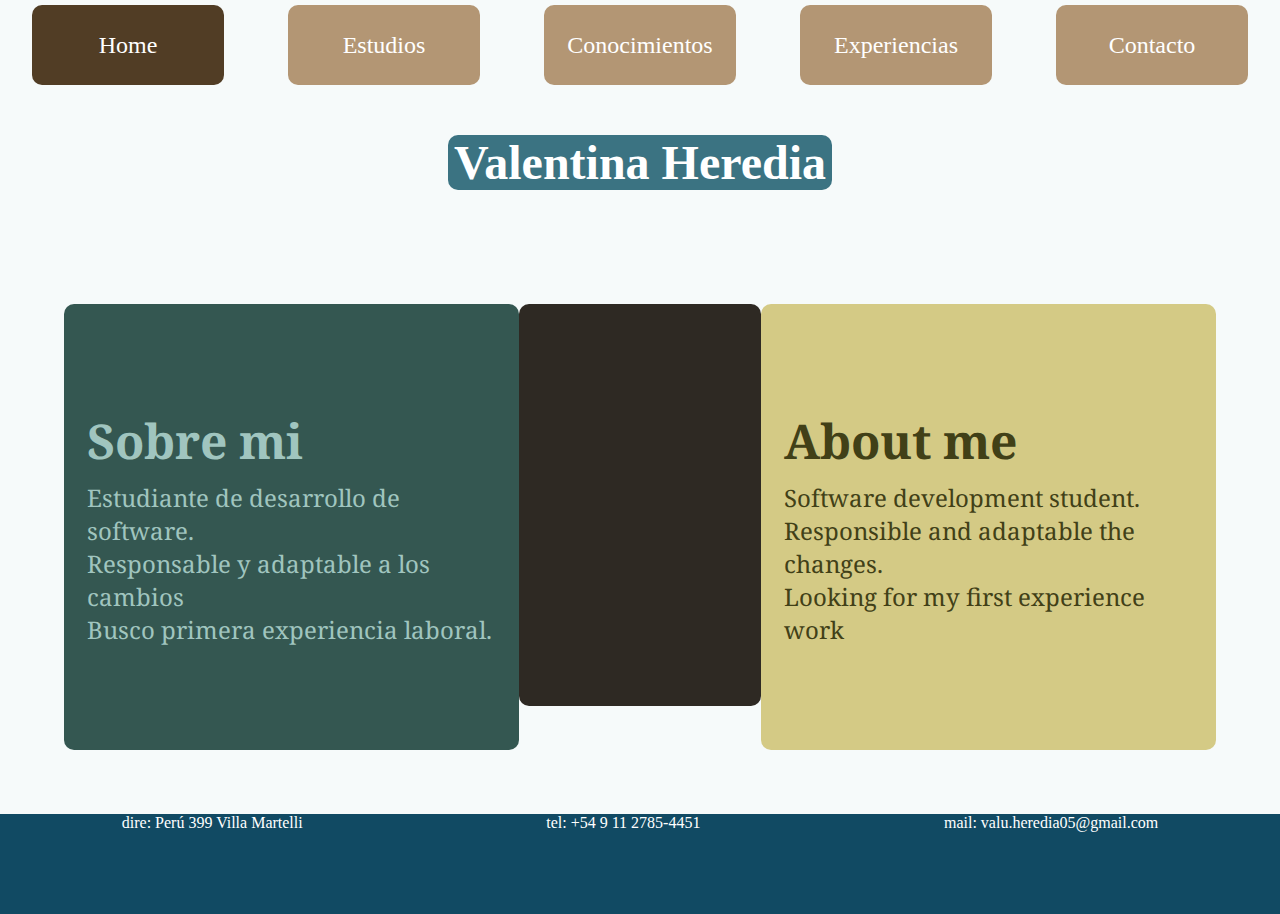
==== index.html @ 29e3e69a "se termina el css" ====
<!DOCTYPE html>
<html lang="en">
<head>
    <meta charset="UTF-8">
    <meta http-equiv="X-UA-Compatible" content="IE=edge">
    <meta name="viewport" content="width=device-width, initial-scale=1.0">
    <title>Curriculum</title>    
    <link rel="stylesheet" href="./css/style.css">

</head>
<body>
    <nav>
        <ul class="navbar">
            <li class="here">
                <a class="home" href="./index.html">Home</a>
            </li>
            <li>
                <a class="estudios" href="./estudios.html">Estudios</a>
            </li>
            <li>
                <a class="conocimientos" href="./conocimientos.html">Conocimientos</a>
            </li>
            <li>
                <a class="experiencia" href="./Experiencias.html">Experiencias</a>
            </li>
            <li>
                <a class="contacto" href="./contacto.html">Contacto</a>
            </li>
        </ul>
    </nav>
    <main>
        <h1>Valentina Heredia</h1>
        <div class="conteiner-inicio">
            <div class="box-esp-inicio box-inicio">
                <h3 class="title-inicio">Sobre mi</h3>
                <p>Estudiante de desarrollo de software.</p>
                <p>Responsable y adaptable a los cambios</p>
                <p>Busco primera experiencia laboral.</p>
            </div>
            <div class="img-wrap box-img justify-img">
                <img src="https://i.pinimg.com/564x/f8/66/48/f866481994d2c8a72a09080065ceb538.jpg" alt="" width="175px">
            </div>
            <div class="box-eng-inicio box-inicio">
                <h3 class="title-inicio">About me</h3>
                <p>Software development student.</p>
                <p>Responsible and adaptable the changes.</p>
                <p>Looking for my first experience work</p>
            </div>
        </div>
    </main>
    <footer>
        <div class="footer">
            <p>dire: Perú 399 Villa Martelli</p>
            <p>tel: +54 9 11 2785-4451</p>
            <p>mail: valu.heredia05@gmail.com</p>
        </div>
    </footer>
</body>
</html>
---- css/style.css ----
@import url('https://fonts.googleapis.com/css2?family=Noto+Serif&family=Open+Sans:wght@300&family=PT+Serif&display=swap');
*{
    padding: 0;
    margin: 0;
}

body{
    background-color: #f6fafa;
}

h1{
    text-align: center;
}

/* css navbar */

.navbar{
    display: flex;
    justify-content: space-around;
}

nav ul li {
    list-style: none;
    background-color: #B39674;
    width: 15%;
    height: 80px;
    margin-top: 5px;
    border-radius: 10px;
    text-align: center;
    display: flex;
    align-items: center;
    justify-content: center;
}

nav ul li a{
    text-decoration: none;
    font-size: 1.5em;
    color: white;

}

.here{
    background-color: #513D25;
}

.home{
    padding: 10% 36% 10% 36%;
}

.estudios{
    padding: 10% 31% 10% 31%;
}

.conocimientos{
    padding: 10% 18% 10% 18%;
}

.experiencia{
    padding: 10% 22% 10% 22%;
}

.contacto{
    padding: 10% 30% 10% 30%;
}

/* Fin de navbar */

/* Comienzo footer */
.footer{
    display: flex;
    flex-direction: row;
    justify-content: space-around;
    background-color: #114A63;
    color: white;
    height: 100px;
}

/* Css paginas general */

.conteiner{
    display: flex;
    flex-direction: row;
    justify-content: space-around;
    margin-top: 50px;
    margin-bottom: 50px;
}

.box-esp{
    background-color: #345751;
    border-radius: 10px;
    color: rgb(160, 197, 191);
    font-size: 1.5em;
    width: 507px;
    height: 517px;
    font-family: 'Noto Serif', serif;
}

.box-eng{
    background-color: #D4CA85;
    border-radius: 10px;
    color: rgb(65, 64, 23);
    font-size: 1.5em;
    width: 507px;
    height: 517px;
    font-family: 'Noto Serif', serif;
}

.box-cont{
    background-color: #448D84;
    width: 507px;
    height: 508px;
    border-radius: 10px;
    font-family: 'Noto Serif', serif;
    font-size: 1.5em;
    color: rgb(208, 224, 222);
}

h1{
    margin-top: 50px;
    margin-bottom: 50px;
    background-color: #3B7382;
    border-radius: 10px;
    margin-left: 35%;
    margin-right: 35%;
    color: white;
    font-size: 3em;
}

/* box por pagina */

.box-conocimiento{
    padding: 2%;
    display: flex;
    flex-direction: column;
    justify-content: space-between;
}

.conteiner-contacto{
    display: flex;
    justify-content: center;
    margin-top: 50px;
    margin-bottom: 50px;
}

.box-contacto{
    padding: 2%;
    display: flex;
    flex-direction: column;
    justify-content: space-between;
}

.box-estudios{
    display: flex;
    flex-direction: column;
    padding: 2%;
    justify-content: center;
}

.title-estudios{
    margin-top: 50px;
}

.box-experiencia{
    display: flex;
    flex-direction: column;
    padding: 2%;
    font-size: 1.8em;
    justify-content: center;
}

.text-experiencia{
    margin-top:50px;
}

/* Inicio */

.box-img{
    background-color: #2E2923;
    width: 300px;
    height: 402px;
    border-radius: 10px;
    display: flex;
    justify-content: center;
    align-items: center;
    order: 0;
}

.box-inicio{
    flex-direction: column;
    display: flex;
    padding: 2%;
    justify-content: center;
}

.title-inicio{
    font-size: 2em;
    margin-bottom: 2%;
}
.box-esp-inicio{
    background-color: #345751;
    border-radius: 10px;
    color: rgb(160, 197, 191);
    font-size: 1.5em;
    width: 507px;
    height: 400px;
    font-family: 'Noto Serif', serif;
    order: 0;
}

.box-eng-inicio{
    background-color: #D4CA85;
    border-radius: 10px;
    color: rgb(65, 64, 23);
    font-size: 1.5em;
    width: 507px;
    height: 400px;
    font-family: 'Noto Serif', serif;
    order: 0;
}

.conteiner-inicio{
    display: flex;
    flex-direction: row;
    justify-content: space-around;
    padding: 5%;
}
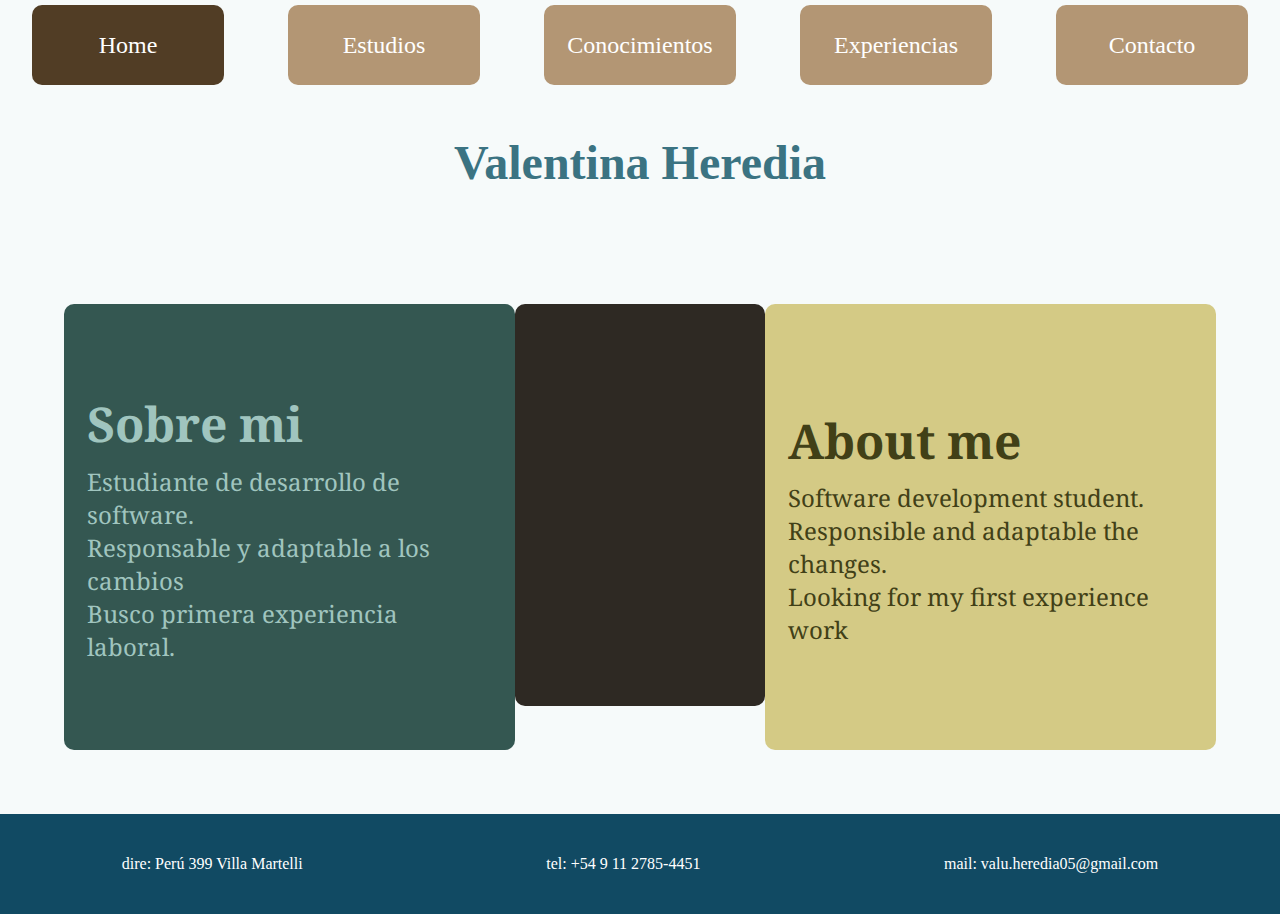
==== commit 88b8e8d3: "responsive" ====
--- a/index.html
+++ b/index.html
@@ -37,8 +37,8 @@
                 <p>Responsable y adaptable a los cambios</p>
                 <p>Busco primera experiencia laboral.</p>
             </div>
-            <div class="img-wrap box-img justify-img">
-                <img src="https://i.pinimg.com/564x/f8/66/48/f866481994d2c8a72a09080065ceb538.jpg" alt="" width="175px">
+            <div class="box-img">
+                <img src="https://i.pinimg.com/564x/f8/66/48/f866481994d2c8a72a09080065ceb538.jpg" alt="" width="250px">
             </div>
             <div class="box-eng-inicio box-inicio">
                 <h3 class="title-inicio">About me</h3>
--- a/css/style.css
+++ b/css/style.css
@@ -70,6 +70,7 @@
     display: flex;
     flex-direction: row;
     justify-content: space-around;
+    align-items: center;
     background-color: #114A63;
     color: white;
     height: 100px;
@@ -118,11 +119,7 @@
 h1{
     margin-top: 50px;
     margin-bottom: 50px;
-    background-color: #3B7382;
-    border-radius: 10px;
-    margin-left: 35%;
-    margin-right: 35%;
-    color: white;
+    color: #3B7382;
     font-size: 3em;
 }
 
@@ -224,3 +221,120 @@
     justify-content: space-around;
     padding: 5%;
 }
+
+/* Responsive */
+
+@media (max-width:1000px){
+
+    .conteiner-inicio{
+        display: flex;
+        flex-direction: column;
+        align-items: center;
+    }
+
+    .box-esp-inicio{
+        font-size: 1em;
+        order: 2;
+        margin: 25px;
+    }
+    .box-eng-inicio{
+        font-size: 1em;
+        order:3;
+        margin: 25px;
+    }
+    .box-img{
+        order:1;
+        margin: 25px;
+    }    
+
+}
+@media (max-width:600px){
+
+    .navbar{
+        display: flex;
+        flex-direction: column;
+    }
+
+    nav ul li {
+        width: 100%;
+        height: 80px;
+        margin-top: 5px;
+        border-radius: 10px;
+        text-align: center;
+        display: flex;
+        align-items: center;
+        justify-content: center;
+    }
+    
+    nav ul li a{
+        text-decoration: none;
+        font-size: 1.5em;
+        color: white;
+    
+    }
+
+    .home{
+        padding: 5% 40% 5% 40%;
+    }
+    
+    .estudios{
+        padding: 5% 35% 5% 35%;
+    }
+    
+    .conocimientos{
+        padding: 5% 20% 5% 20%;
+    }
+    
+    .experiencia{
+        padding: 5% 26% 5% 26%;
+    }
+    
+    .contacto{
+        padding: 5% 35% 5% 35%;
+    }
+
+    .footer{
+        flex-direction: column;
+        align-items: center;
+        height: 100px;
+    }
+
+    .conteiner{
+        display: flex;
+        flex-direction: column;
+        justify-content: space-around;
+        margin-top: 50px;
+        margin-bottom: 50px;
+    } 
+    
+    .box-esp{
+    background-color: #345751;
+    border-radius: 10px;
+    color: rgb(160, 197, 191);
+    font-size: 1.5em;
+    width: 507px;
+    height: 517px;
+    font-family: 'Noto Serif', serif;
+}
+
+.box-eng{
+    background-color: #D4CA85;
+    border-radius: 10px;
+    color: rgb(65, 64, 23);
+    font-size: 1.5em;
+    width: 507px;
+    height: 517px;
+    font-family: 'Noto Serif', serif;
+}
+
+.box-cont{
+    background-color: #448D84;
+    width: 507px;
+    height: 508px;
+    border-radius: 10px;
+    font-family: 'Noto Serif', serif;
+    font-size: 1.5em;
+    color: rgb(208, 224, 222);
+}
+
+}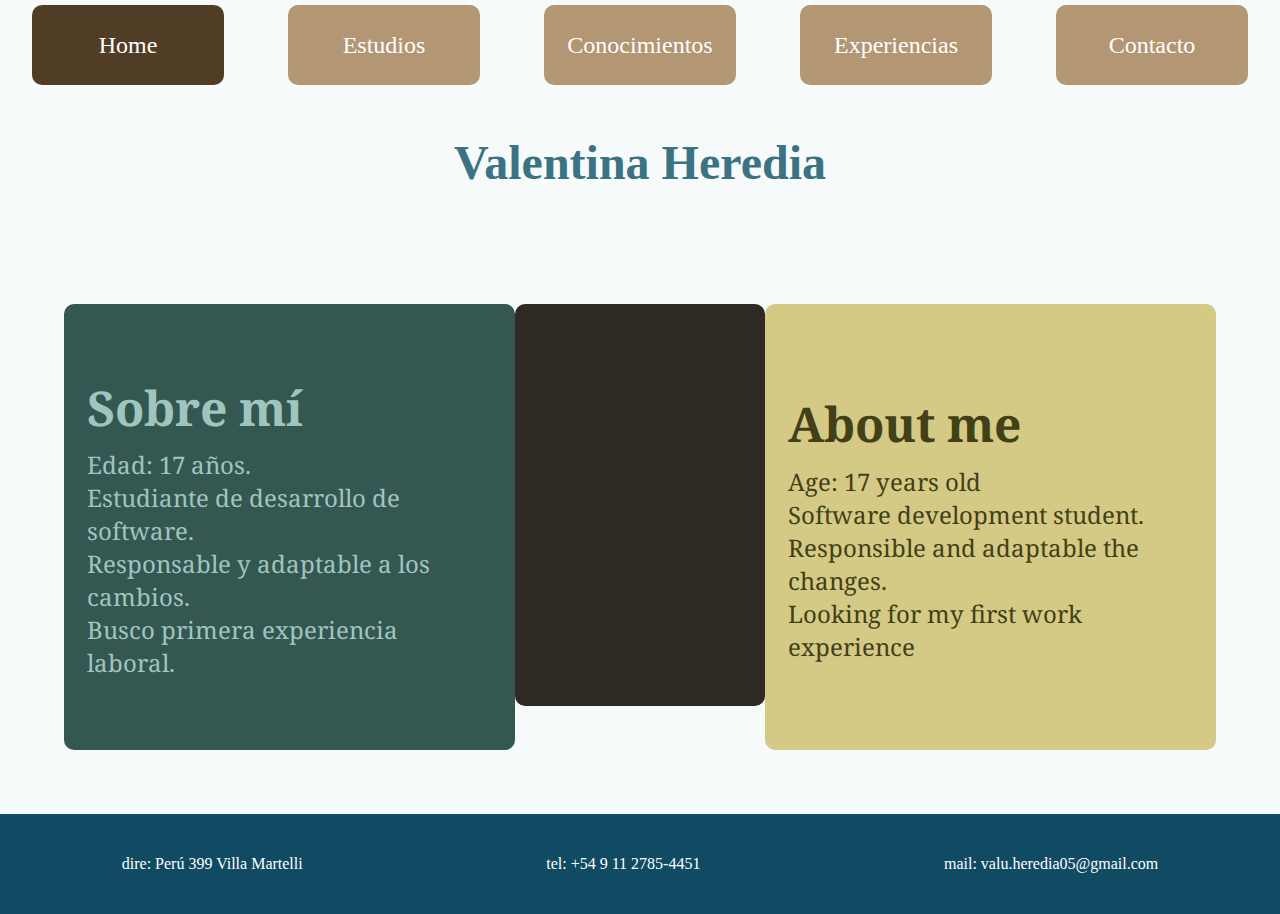
==== commit 3b3ec140: "modificaciones" ====
--- a/index.html
+++ b/index.html
@@ -32,9 +32,10 @@
         <h1>Valentina Heredia</h1>
         <div class="conteiner-inicio">
             <div class="box-esp-inicio box-inicio">
-                <h3 class="title-inicio">Sobre mi</h3>
+                <h3 class="title-inicio">Sobre mí</h3>
+                <p>Edad: 17 años.</p>
                 <p>Estudiante de desarrollo de software.</p>
-                <p>Responsable y adaptable a los cambios</p>
+                <p>Responsable y adaptable a los cambios.</p>
                 <p>Busco primera experiencia laboral.</p>
             </div>
             <div class="box-img">
@@ -42,9 +43,10 @@
             </div>
             <div class="box-eng-inicio box-inicio">
                 <h3 class="title-inicio">About me</h3>
+                <p>Age: 17 years old</p>
                 <p>Software development student.</p>
                 <p>Responsible and adaptable the changes.</p>
-                <p>Looking for my first experience work</p>
+                <p>Looking for my first work experience</p>
             </div>
         </div>
     </main>
--- a/css/style.css
+++ b/css/style.css
@@ -39,6 +39,10 @@
 
 }
 
+nav ul li:hover{
+    background-color: #2E2923;
+}
+
 .here{
     background-color: #513D25;
 }
@@ -129,7 +133,11 @@
     padding: 2%;
     display: flex;
     flex-direction: column;
-    justify-content: space-between;
+
+}
+
+.title-conocimiento{
+    margin-top: 50px;
 }
 
 .conteiner-contacto{
@@ -137,6 +145,10 @@
     justify-content: center;
     margin-top: 50px;
     margin-bottom: 50px;
+}
+
+.title-contacto{
+    margin-top: 50px;
 }
 
 .box-contacto{
@@ -245,11 +257,7 @@
     .box-img{
         order:1;
         margin: 25px;
-    }    
-
-}
-@media (max-width:600px){
-
+    }
     .navbar{
         display: flex;
         flex-direction: column;
@@ -291,6 +299,52 @@
     
     .contacto{
         padding: 5% 35% 5% 35%;
+    }  
+
+}
+@media (max-width:600px){
+
+    .navbar{
+        display: flex;
+        flex-direction: column;
+    }
+
+    nav ul li {
+        width: 100%;
+        height: 80px;
+        margin-top: 5px;
+        border-radius: 10px;
+        text-align: center;
+        display: flex;
+        align-items: center;
+        justify-content: center;
+    }
+    
+    nav ul li a{
+        text-decoration: none;
+        font-size: 1.5em;
+        color: white;
+    
+    }
+
+    .home{
+        padding: 5% 40% 5% 40%;
+    }
+    
+    .estudios{
+        padding: 5% 35% 5% 35%;
+    }
+    
+    .conocimientos{
+        padding: 5% 20% 5% 20%;
+    }
+    
+    .experiencia{
+        padding: 5% 26% 5% 26%;
+    }
+    
+    .contacto{
+        padding: 5% 35% 5% 35%;
     }
 
     .footer{
@@ -299,42 +353,120 @@
         height: 100px;
     }
 
+    .box-esp-inicio{
+        font-size: 1.5em;
+        width: 80%;
+        height: 317px;
+        order: 2;
+    }
+    .box-eng-inicio{
+        font-size: 1.5em;
+        order:3;
+        width: 80%;
+        height: 317px;
+        margin-top: 10px;
+    }
+    .box-img{
+        order:1;
+        margin: 25px;
+    }
+
     .conteiner{
         display: flex;
         flex-direction: column;
-        justify-content: space-around;
+        align-items: center;
         margin-top: 50px;
         margin-bottom: 50px;
     } 
-    
+        
     .box-esp{
-    background-color: #345751;
-    border-radius: 10px;
-    color: rgb(160, 197, 191);
-    font-size: 1.5em;
-    width: 507px;
-    height: 517px;
-    font-family: 'Noto Serif', serif;
-}
-
-.box-eng{
-    background-color: #D4CA85;
-    border-radius: 10px;
-    color: rgb(65, 64, 23);
-    font-size: 1.5em;
-    width: 507px;
-    height: 517px;
-    font-family: 'Noto Serif', serif;
-}
-
-.box-cont{
-    background-color: #448D84;
-    width: 507px;
-    height: 508px;
-    border-radius: 10px;
-    font-family: 'Noto Serif', serif;
-    font-size: 1.5em;
-    color: rgb(208, 224, 222);
-}
-
+        font-size: 1.5em;
+        width: 80%;
+        height: 517px;
+    }
+
+    .box-eng{
+        font-size: 1.5em;
+        width: 80%;
+        height: 517px;
+        margin-top: 10px;
+
+    }
+
+    .box-cont{
+        width: 80%;
+        height: 508px;
+        border-radius: 10px;
+        font-size: 1.5em;
+    }
+
+}
+
+@media (max-width:400px){
+
+    nav ul li {
+        width: 100%;
+        height: 50px;
+        margin-top: 5px;
+        border-radius: 10px;
+        text-align: center;
+        display: flex;
+        align-items: center;
+        justify-content: center;
+    }
+    
+    nav ul li a{
+        text-decoration: none;
+        font-size: 1em;
+        color: white;
+    
+    }
+
+    h1{
+        margin-top: 50px;
+        margin-bottom: 50px;
+        font-size: 2em;
+    }
+
+    .conteiner{
+        display: flex;
+        flex-direction: column;
+        align-items: center;
+        margin-top: 50px;
+        margin-bottom: 50px;
+    } 
+        
+    .box-esp{
+        font-size: 1em;
+        width: 80%;
+        height: 517px;
+    }
+
+    .box-eng{
+        font-size: 1em;
+        width: 80%;
+        height: 517px;
+        margin-top: 10px;
+
+    }
+
+    .box-cont{
+        width: 80%;
+        height: 508px;
+        border-radius: 10px;
+        font-size: 1em;
+    }
+    .box-esp-inicio{
+        font-size: 1em;
+        width: 80%;
+        height: 317px;
+        order: 2;
+    }
+    .box-eng-inicio{
+        font-size: 1em;
+        order:3;
+        width: 80%;
+        height: 317px;
+        margin-top: 10px;
+    }
 }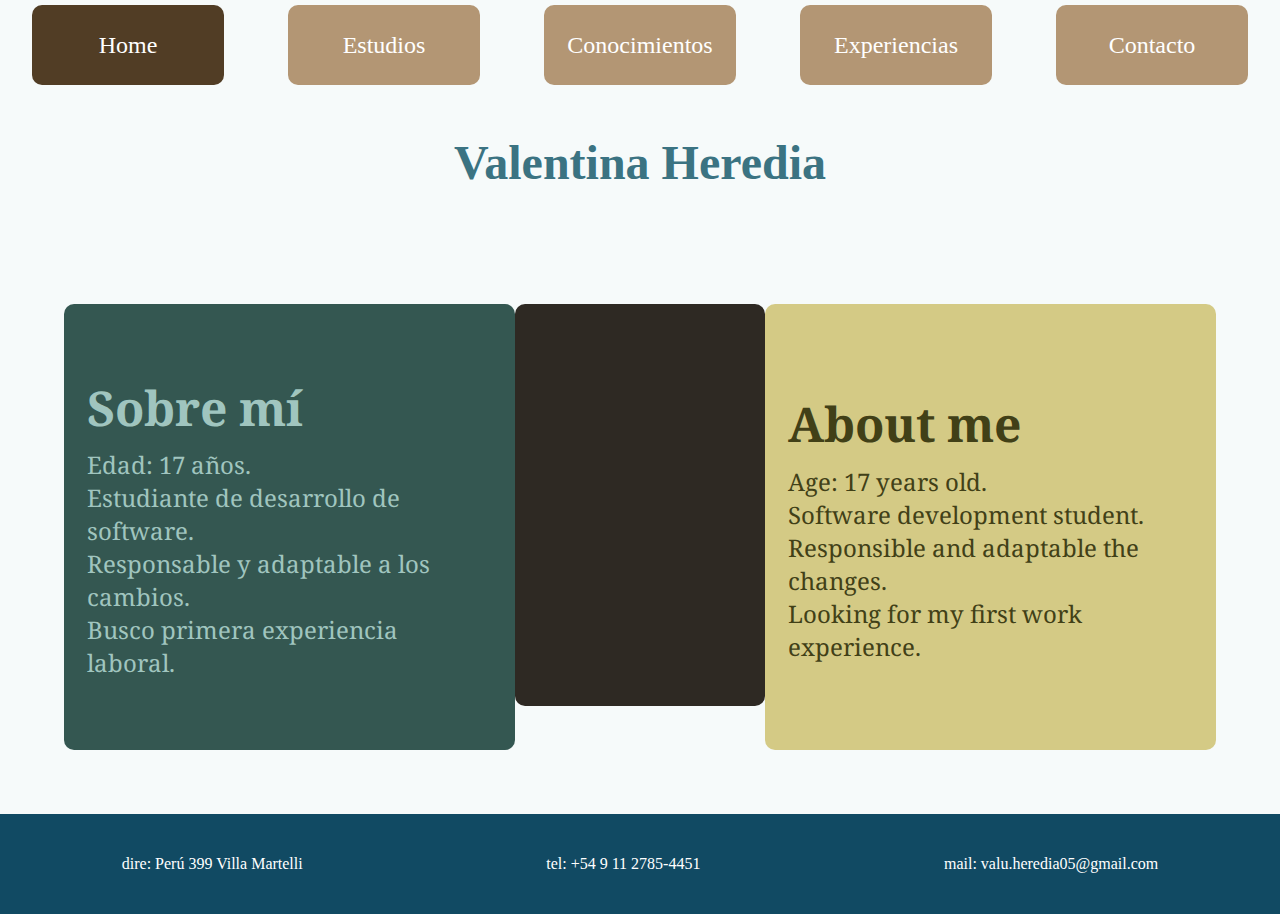
==== commit aa295b6c: "cambios" ====
--- a/index.html
+++ b/index.html
@@ -43,10 +43,10 @@
             </div>
             <div class="box-eng-inicio box-inicio">
                 <h3 class="title-inicio">About me</h3>
-                <p>Age: 17 years old</p>
+                <p>Age: 17 years old.</p>
                 <p>Software development student.</p>
                 <p>Responsible and adaptable the changes.</p>
-                <p>Looking for my first work experience</p>
+                <p>Looking for my first work experience.</p>
             </div>
         </div>
     </main>
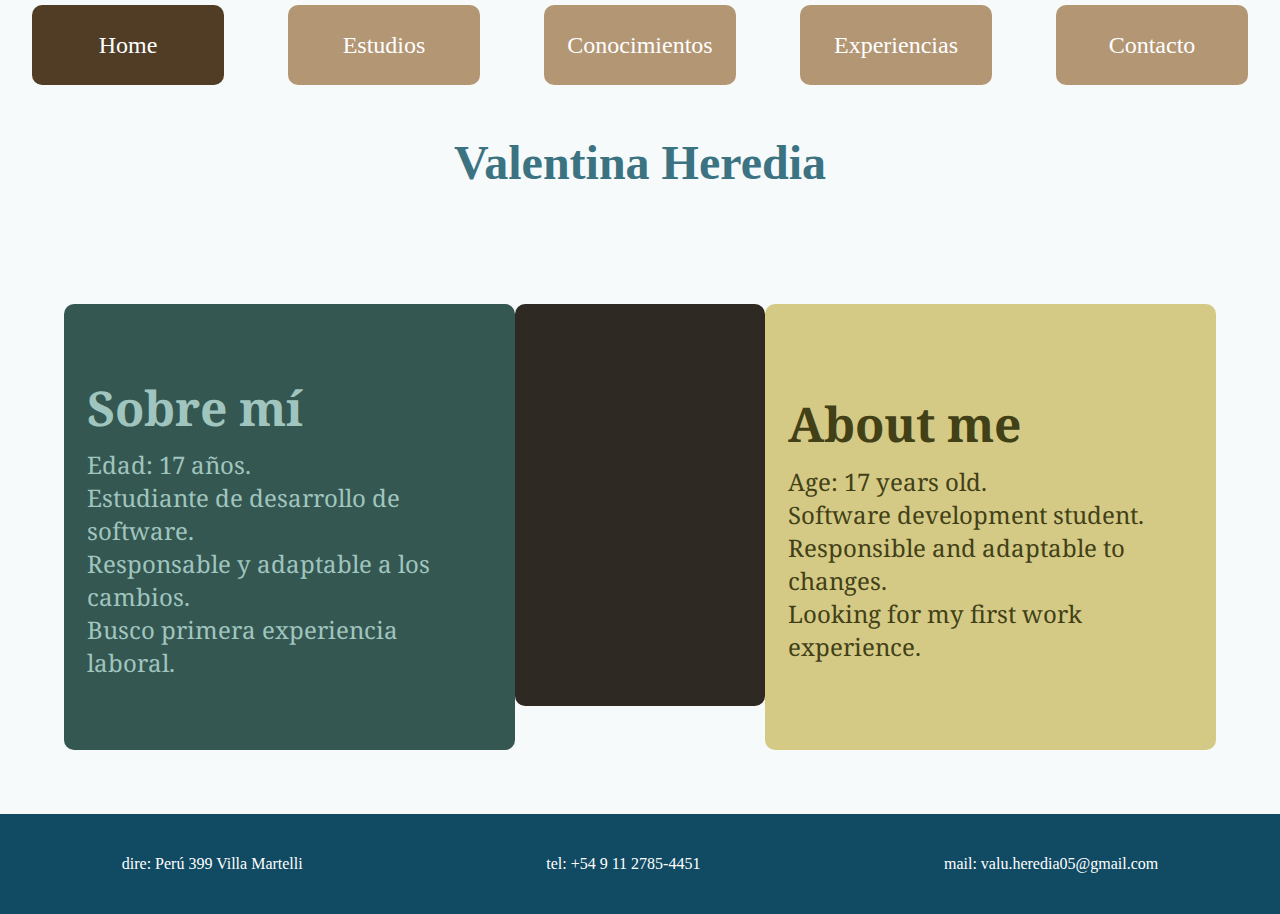
==== commit 6095a803: "modificacion" ====
--- a/index.html
+++ b/index.html
@@ -45,7 +45,7 @@
                 <h3 class="title-inicio">About me</h3>
                 <p>Age: 17 years old.</p>
                 <p>Software development student.</p>
-                <p>Responsible and adaptable the changes.</p>
+                <p>Responsible and adaptable to changes.</p>
                 <p>Looking for my first work experience.</p>
             </div>
         </div>
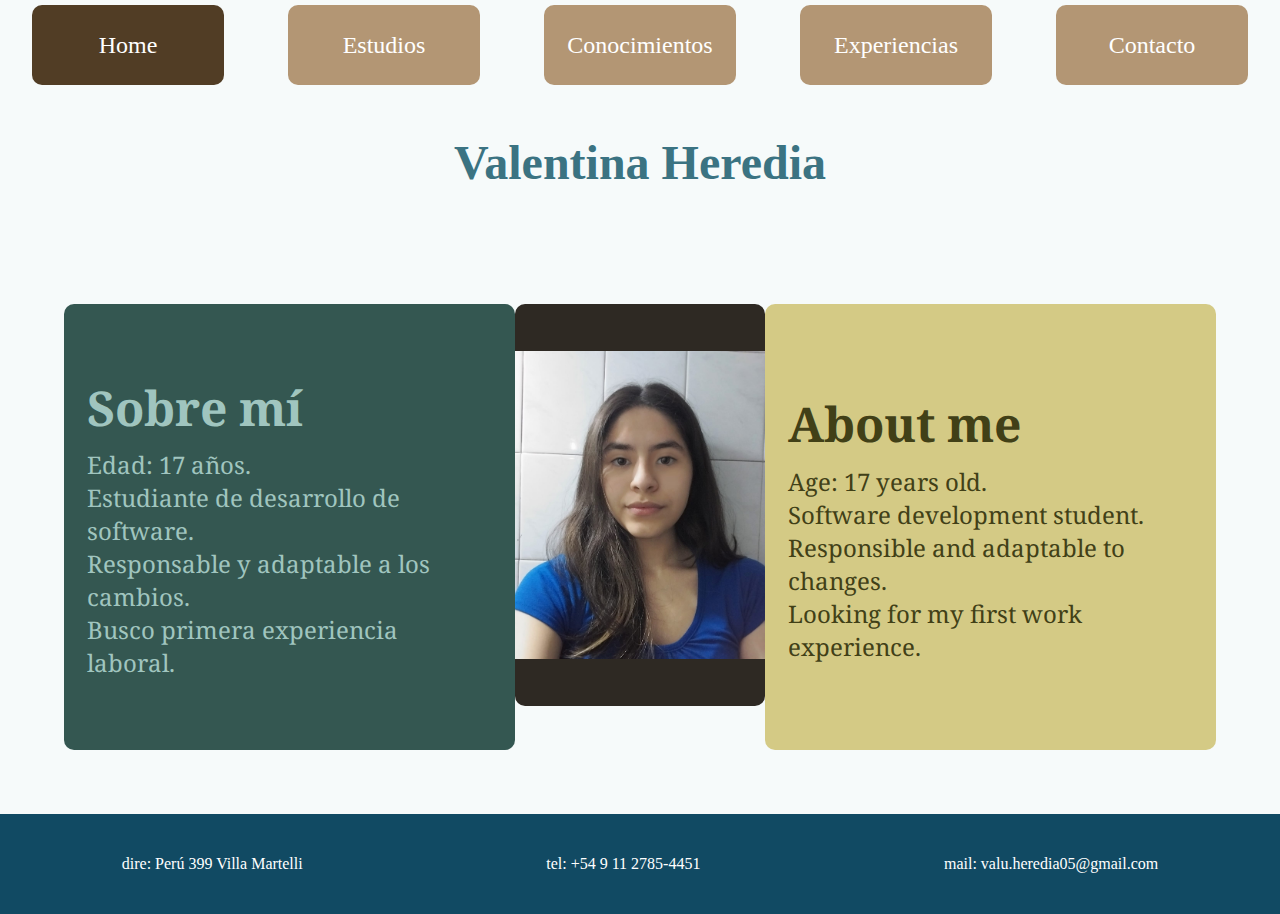
==== commit 3f26e481: "foto cv" ====
--- a/index.html
+++ b/index.html
@@ -39,7 +39,7 @@
                 <p>Busco primera experiencia laboral.</p>
             </div>
             <div class="box-img">
-                <img src="https://i.pinimg.com/564x/f8/66/48/f866481994d2c8a72a09080065ceb538.jpg" alt="" width="250px">
+                <img src="img/fotocv.jpg" alt="" width="250px">
             </div>
             <div class="box-eng-inicio box-inicio">
                 <h3 class="title-inicio">About me</h3>
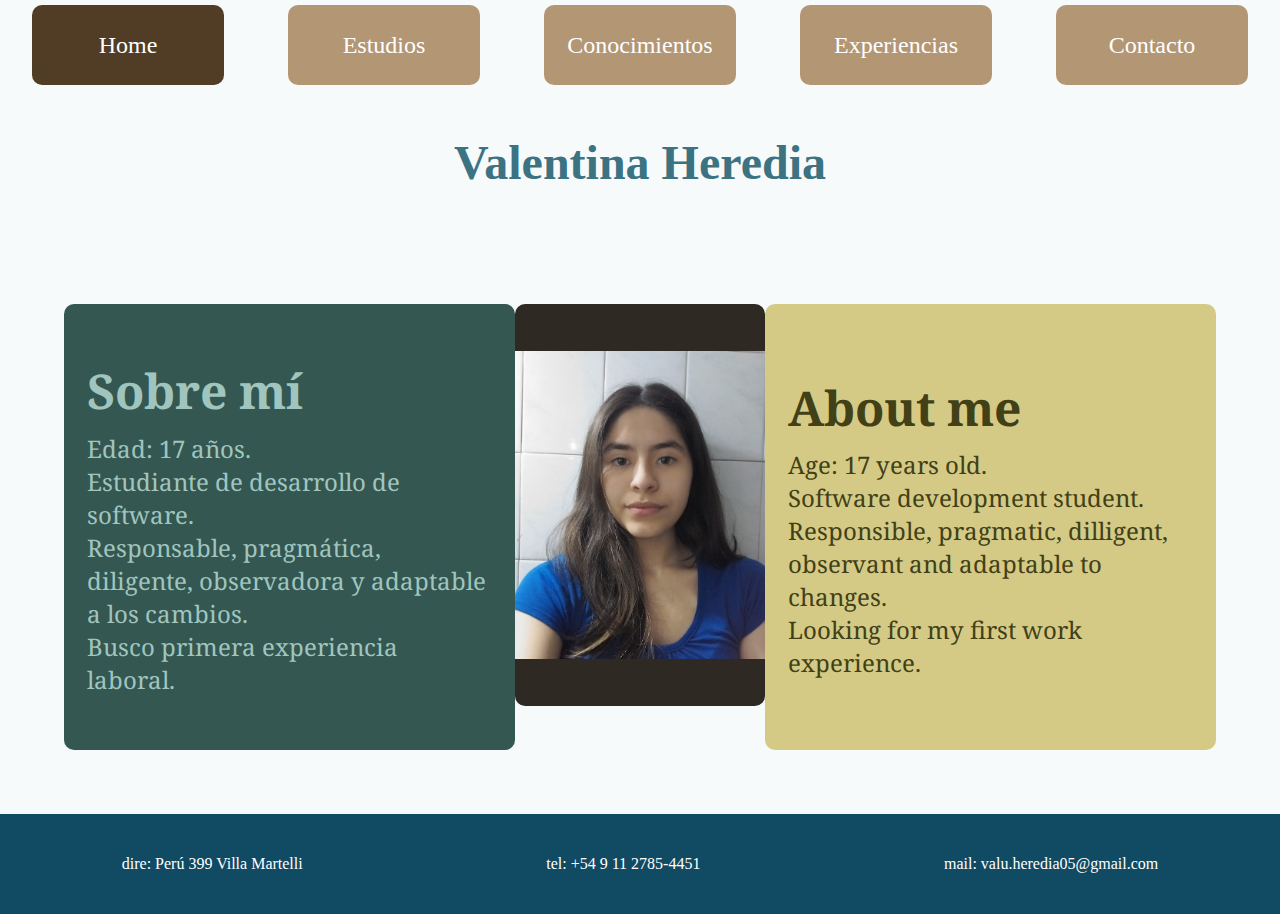
==== commit 00c68112: "ultima modificacion" ====
--- a/index.html
+++ b/index.html
@@ -35,7 +35,7 @@
                 <h3 class="title-inicio">Sobre mí</h3>
                 <p>Edad: 17 años.</p>
                 <p>Estudiante de desarrollo de software.</p>
-                <p>Responsable y adaptable a los cambios.</p>
+                <p>Responsable, pragmática, diligente, observadora y adaptable a los cambios.</p>
                 <p>Busco primera experiencia laboral.</p>
             </div>
             <div class="box-img">
@@ -45,7 +45,7 @@
                 <h3 class="title-inicio">About me</h3>
                 <p>Age: 17 years old.</p>
                 <p>Software development student.</p>
-                <p>Responsible and adaptable to changes.</p>
+                <p>Responsible, pragmatic, dilligent, observant and adaptable to changes.</p>
                 <p>Looking for my first work experience.</p>
             </div>
         </div>
--- a/css/style.css
+++ b/css/style.css
@@ -336,7 +336,7 @@
     }
     
     .conocimientos{
-        padding: 5% 20% 5% 20%;
+        padding: 5% 25% 5% 25%;
     }
     
     .experiencia{
@@ -439,13 +439,13 @@
     .box-esp{
         font-size: 1em;
         width: 80%;
-        height: 517px;
+        height: 417px;
     }
 
     .box-eng{
         font-size: 1em;
         width: 80%;
-        height: 517px;
+        height: 417px;
         margin-top: 10px;
 
     }
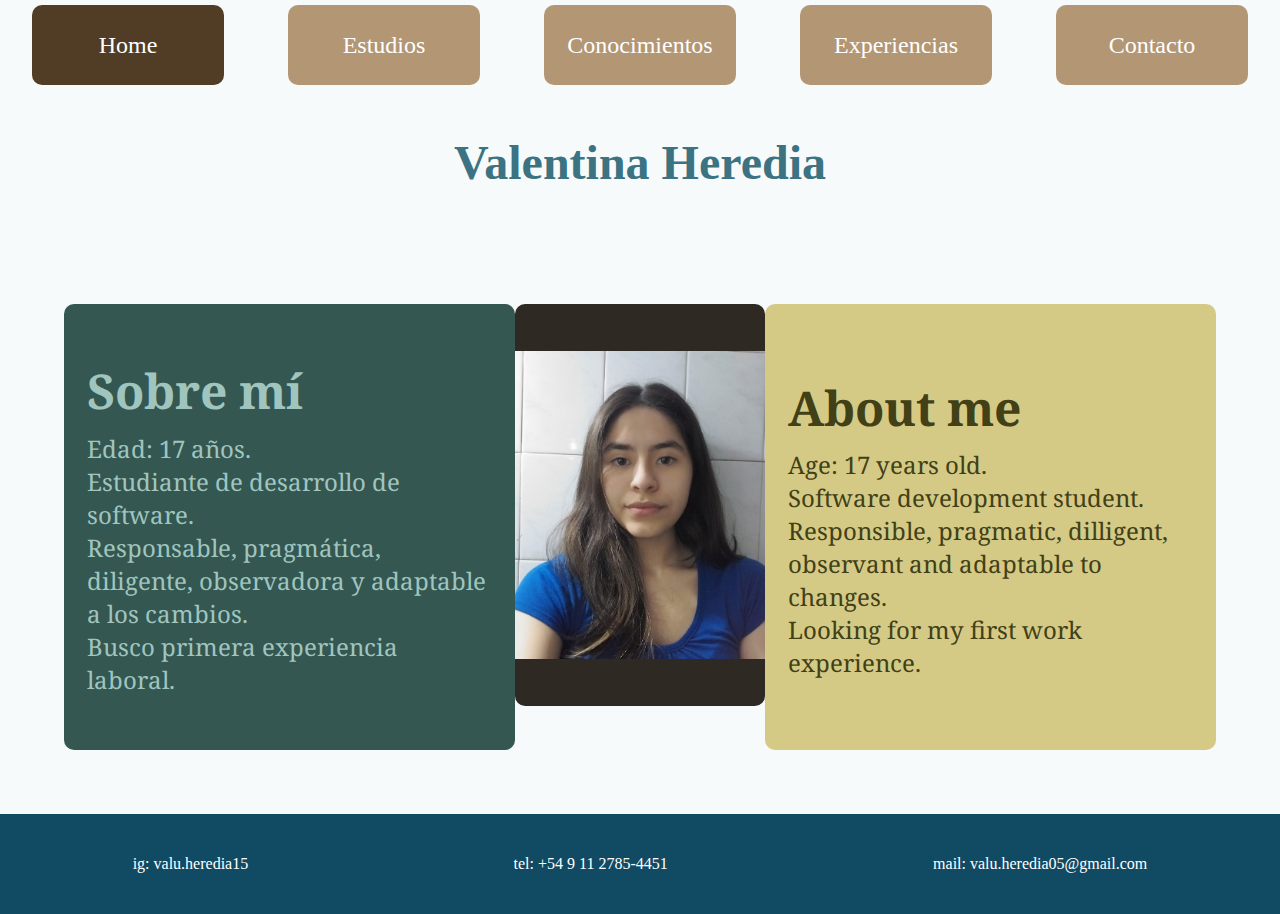
==== commit 5b011ce9: "cambios" ====
--- a/index.html
+++ b/index.html
@@ -52,7 +52,7 @@
     </main>
     <footer>
         <div class="footer">
-            <p>dire: Perú 399 Villa Martelli</p>
+            <p>ig: valu.heredia15</p>
             <p>tel: +54 9 11 2785-4451</p>
             <p>mail: valu.heredia05@gmail.com</p>
         </div>
